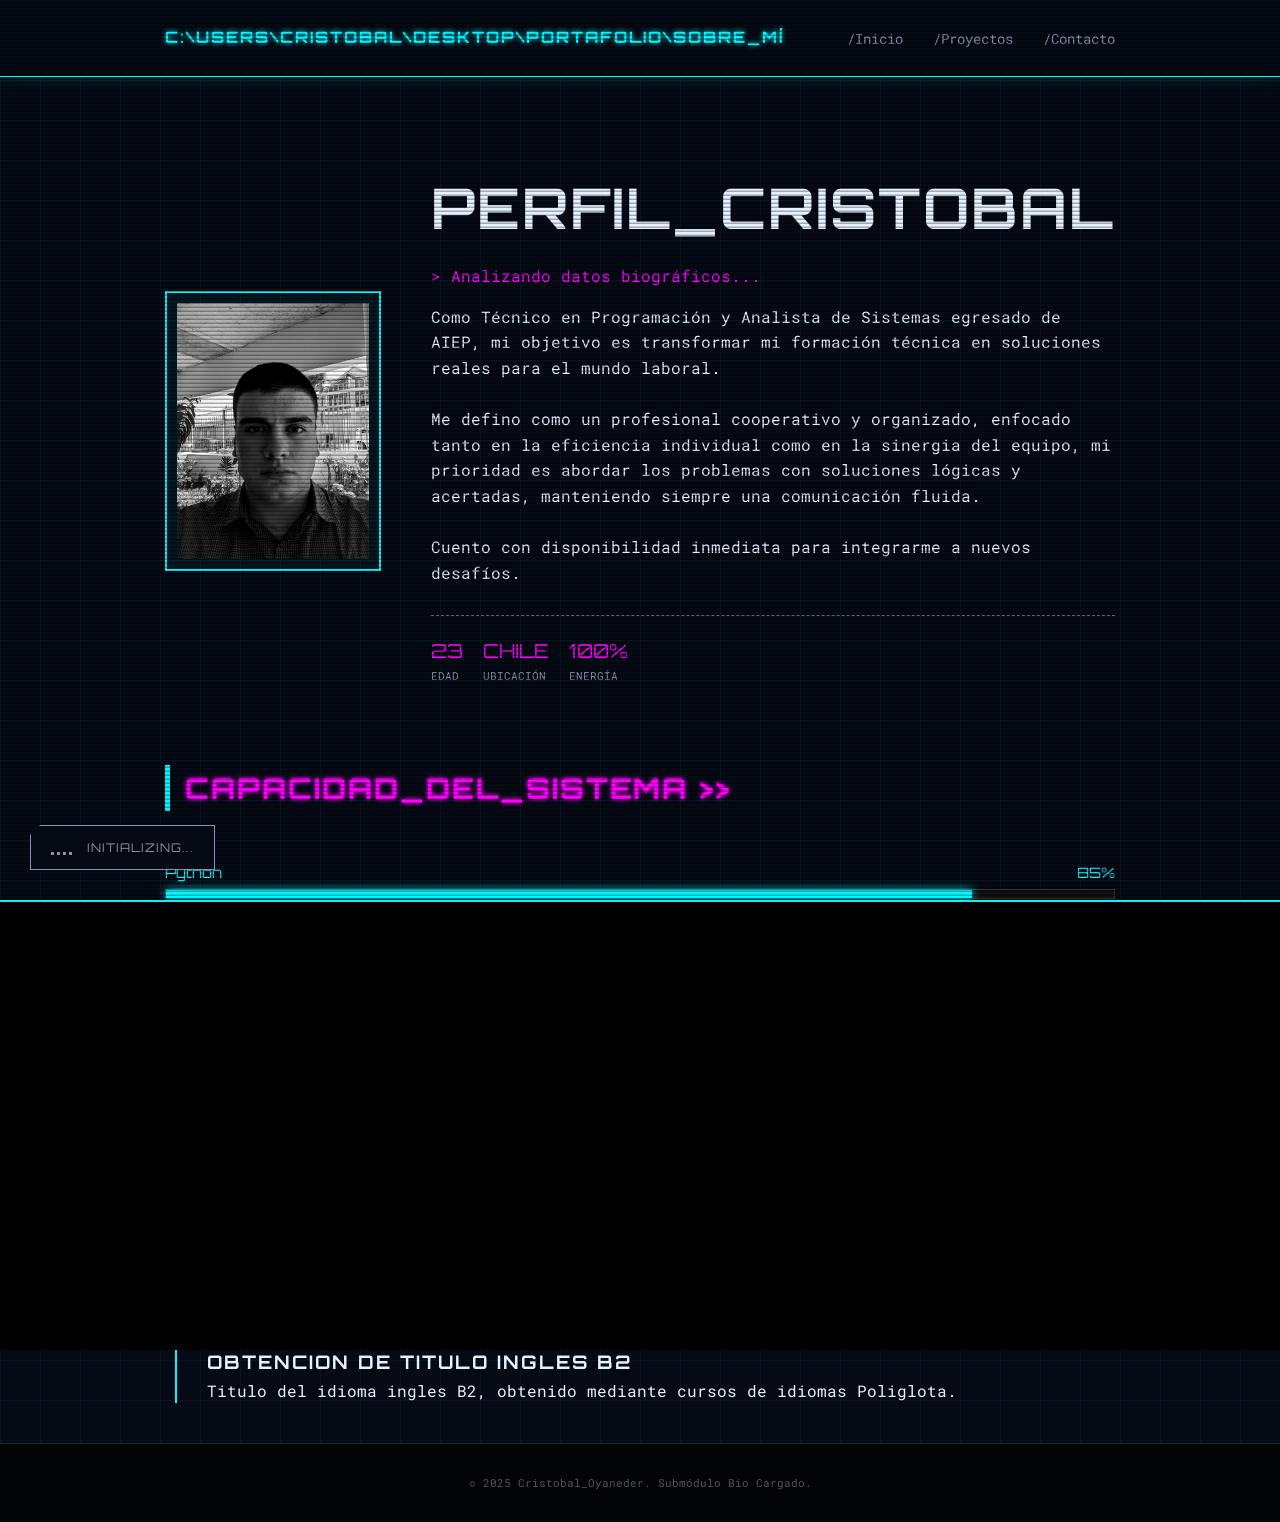
==== about.html @ bceaa138 "Add files via upload" ====
<!DOCTYPE html>
<html lang="es">
<head>
    <meta charset="UTF-8">
    <meta name="viewport" content="width=device-width, initial-scale=1.0">
    <title>Sobre Mí // SYSTEM_INFO</title>
    <link rel="stylesheet" href="style.css">
    <link href="https://fonts.googleapis.com/css2?family=Orbitron:wght@400;700&family=Roboto+Mono:wght@300;400&display=swap" rel="stylesheet">
</head>
<body>

  <div class="shutter-container">
    <div class="shutter top-shutter"></div>
    <div class="loading-text">ACCESO_CONCEDIDO</div>
    <div class="shutter bottom-shutter"></div>
  </div>

    <div class="scanlines"></div>

    <header>
        <nav class="container">
            <div class="logo">C:\Users\Cristobal\Desktop\Portafolio\Sobre_mí</div>
            <ul class="nav-links">
                <li><a href="index.html">/Inicio</a></li>
                <li><a href="index.html#projects">/Proyectos</a></li>
                <li><a href="contact.html">/Contacto</a></li>
            </ul>
        </nav>
    </header>

    <section class="container" style="margin-top: 100px;">
        
        <div class="about-grid">
            <div class="profile-frame">
                <img src="img/FotoPersonal.jpg" alt="Avatar Cyberpunk">
                <div class="frame-decor"></div>
            </div>
            
            <div class="bio-text">
                <h1 class="glitch-text" data-text="PERFIL_USUARIO">PERFIL_CRISTOBAL</h1>
                <p class="subtitle terminal-text">> Analizando datos biográficos...</p>
                <p>
                    Como Técnico en Programación y Analista de Sistemas egresado de AIEP, mi objetivo es transformar mi formación técnica en soluciones reales para el mundo laboral. 
                    <br><br>
                    Me defino como un profesional cooperativo y organizado, enfocado tanto en la eficiencia individual como en la sinergia del equipo, mi prioridad es abordar los problemas con soluciones lógicas y acertadas, manteniendo siempre una comunicación fluida. 
                    <br><br>
                    Cuento con disponibilidad inmediata para integrarme a nuevos desafíos.
                </p>
                
                <div class="stats-box">
                    <div class="stat">
                        <span class="stat-num">23</span>
                        <span class="stat-label">EDAD</span>
                    </div>
                    <div class="stat">
                        <span class="stat-num">CHILE</span>
                        <span class="stat-label">UBICACIÓN</span>
                    </div>
                    <div class="stat">
                        <span class="stat-num">100%</span>
                        <span class="stat-label">ENERGÍA</span>
                    </div>
                </div>
            </div>
        </div>

        <div class="skills-section">
            <h2 class="section-title">CAPACIDAD_DEL_SISTEMA >></h2>
            
            <div class="skill-container">
                <div class="skill-info">
                    <span>Python</span>
                    <span>85%</span>
                </div>
                <div class="progress-bar"><div class="progress-fill" style="width: 85%;"></div></div>
            </div>

            <div class="skill-container">
                <div class="skill-info">
                    <span>HTML/CSS </span>
                    <span>90%</span>
                </div>
                <div class="progress-bar"><div class="progress-fill fill-pink" style="width: 90%;"></div></div>
            </div>

            <div class="skill-container">
                <div class="skill-info">
                    <span>JavaScript</span>
                    <span>60%</span>
                </div>
                <div class="progress-bar"><div class="progress-fill" style="width: 60%;"></div></div>
            </div>
        </div>

        <div class="history-section">
            <h2 class="section-title">REGISTRO_DE_ACTIVIDAD (LOGS) >></h2>
            
            <div class="timeline">
                <div class="timeline-item">
                    <span class="date">2023 // EDUCACION</span>
                    <h3>Egresado AIEP en Programacion y Analisis de Sistema</h3>
                    <p>Egresado de la Academia de Idiomas y Estudios Profesionales de la ciudad de San Antonio.</p>
                </div>

                <div class="timeline-item">
                    <span class="date">2024 // EDUCACIÓN</span>
                    <h3>Obtencion de titulo ingles B2</h3>
                    <p>Titulo del idioma ingles B2, obtenido mediante cursos de idiomas Poliglota.</p>
                </div>
            </div>
        </div>

    </section>

    <footer>
        <p>© 2025 Cristobal_Oyaneder. Submódulo Bio Cargado.</p>
    </footer>


   <div class="music-player">
    <div id="youtube-player"></div> 
    
    <button id="music-toggle" class="music-btn">
        <div class="equalizer">
            <span class="bar"></span>
            <span class="bar"></span>
            <span class="bar"></span>
            <span class="bar"></span>
        </div>
        <span class="music-text">INITIALIZING...</span>
    </button>
  </div>

   <script src="script.js"></script>

</body>


</div>

</html>
---- style.css ----
/* --- Variables Cyberpunk --- */
:root {
    --bg-dark: #050a14; /* Fondo muy oscuro casi negro */
    --bg-card: #0a1120; /* Fondo un poco más claro para tarjetas */
    --text-primary: #e6f1ff;
    --text-secondary: #8892b0;
    
    /* Colores Neón Principales */
    --neon-cyan: #00f7ff;
    --neon-pink: #ff00ff;
    
    --spacing: 80px;
}

html {
    scroll-behavior: smooth;
    scroll-padding-top: 100px; 
}


/* --- ESTILOS DE LA ANIMACIÓN --- */

/* Contenedor principal de las puertas */
.shutter-container {
    position: fixed;
    top: 0; left: 0; width: 100%; height: 100%;
    z-index: 9999;
    pointer-events: none; 
    display: flex;
    flex-direction: column;
}


.shutter {
    background-color: #000; /* Color de las puertas */
    width: 100%;
    height: 50%;
    position: relative;
    transition: transform 0.6s cubic-bezier(0.7, 0, 0.3, 1); /* Movimiento suave */
}

/* Puerta de arriba */
.top-shutter {
    border-bottom: 2px solid var(--neon-cyan); /* Línea neón */
    transform-origin: top;
    animation: openTop 1.5s forwards 0.2s; /* Se abre sola al cargar */
}

/* Puerta de abajo */
.bottom-shutter {
    border-top: 2px solid var(--neon-cyan); /* Línea neón */
    transform-origin: bottom;
    animation: openBottom 1.5s forwards 0.2s; /* Se abre sola al cargar */
}

/* Texto central */
.loading-text {
    position: absolute;
    top: 40%; left: 50%;
    transform: translate(-50%, -50%);
    color: var(--neon-pink);
    font-family: 'Orbitron', sans-serif;
    letter-spacing: 4px;
    z-index: 10000;
    animation: fadeText 0.5s forwards 0.3s;
}

/* === ESTADO CERRADO  === */
.shutter-closed .top-shutter {
    transform: translateY(0) !important; /* Forzar cierre */
    animation: none; /* Anular apertura */
}

.shutter-closed .bottom-shutter {
    transform: translateY(0) !important;
    animation: none;
}

.shutter-closed .loading-text {
    opacity: 1;
    animation: blinkText 0.2s infinite;
}

.shutter-closed {
    pointer-events: all; /* Bloquear clicks mientras carga la otra página */
}

/* === KEYFRAMES (Las instrucciones de movimiento) === */
@keyframes openTop {
    0% { transform: translateY(0); }
    100% { transform: translateY(-100%); }
}

@keyframes openBottom {
    0% { transform: translateY(0); }
    100% { transform: translateY(100%); }
}

@keyframes fadeText {
    to { opacity: 0; }
}

@keyframes blinkText {
    from { opacity: 1; } to { opacity: 0.5; }
}

/* --- Reset básico --- */
* { margin: 0; padding: 0; box-sizing: border-box; }

body {
    font-family: 'Roboto Mono', monospace; /* Fuente tipo código */
    background-color: var(--bg-dark);
    /* Patrón de rejilla sutil en el fondo */
    background-image: 
        linear-gradient(rgba(0, 247, 255, 0.05) 1px, transparent 1px),
        linear-gradient(90deg, rgba(0, 247, 255, 0.05) 1px, transparent 1px);
    background-size: 40px 40px;
    color: var(--text-primary);
    line-height: 1.6;
    overflow-x: hidden;
}

/* --- Efecto Scanlines (Líneas de monitor) --- */
.scanlines {
    position: fixed;
    top: 0; left: 0; width: 100%; height: 100%;
    background: repeating-linear-gradient(
        to bottom,
        transparent 0px,
        transparent 2px,
        rgba(0, 0, 0, 0.5) 3px,
        rgba(0, 0, 0, 0.5) 4px
    );
    pointer-events: none; /* Permite hacer clic a través de ellas */
    z-index: 999;
    opacity: 0.6;
}

/* --- Tipografía & Utilidades --- */
h1, h2, h3, .logo {
    font-family: 'Orbitron', sans-serif;
    text-transform: uppercase;
    letter-spacing: 2px;
}

.container {
    max-width: 1000px;
    margin: 0 auto;
    padding: 0 25px;
}

a { text-decoration: none; transition: all 0.3s ease; }
ul { list-style: none; }

/* --- Header --- */
header {
    padding: 25px 0;
    position: sticky;
    top: 0;
    background: rgba(5, 10, 20, 0.9);
    border-bottom: 1px solid var(--neon-cyan);
    box-shadow: 0 0 15px rgba(0, 247, 255, 0.2);
    z-index: 100;
    backdrop-filter: blur(5px);
}

nav { display: flex; justify-content: space-between; align-items: center; }

.logo {
    color: var(--neon-cyan);
    font-weight: 700;
    text-shadow: 0 0 5px var(--neon-cyan);
}

.nav-links { display: flex; gap: 30px; }
.nav-links a {
    color: var(--text-secondary);
    font-size: 0.9rem;
    position: relative;
}
.nav-links a:hover {
    color: var(--neon-cyan);
    text-shadow: 0 0 5px var(--neon-cyan);
}

/* --- Hero Section --- */
#hero { padding-top: 120px; padding-bottom: var(--spacing); }

.terminal-text { color: var(--neon-pink); margin-bottom: 15px; }

h1 {
    font-size: 3.5rem;
    line-height: 1.1;
    margin-bottom: 25px;
}

.highlight {
    color: var(--neon-cyan);
    text-shadow: 0 0 10px var(--neon-cyan), 0 0 20px var(--neon-cyan);
}

/* Efecto Glitch al pasar el mouse */
.glitch-text:hover {
    animation: glitch-skew 0.5s infinite linear alternate-reverse;
}
@keyframes glitch-skew {
    0% { transform: skew(0deg); }
    20% { transform: skew(-2deg); color: var(--neon-pink); text-shadow: 2px 0 var(--neon-cyan); }
    40% { transform: skew(0deg); }
    60% { transform: skew(2deg); color: var(--neon-cyan); text-shadow: -2px 0 var(--neon-pink); }
    80% { transform: skew(0deg); }
    100% { transform: skew(0deg); }
}

.description {
    font-size: 1.2rem;
    color: var(--text-secondary);
    max-width: 600px;
    margin-bottom: 50px;
}

/* --- Botones Neón --- */
.btn {
    display: inline-block;
    padding: 15px 30px;
    font-family: 'Orbitron', sans-serif;
    font-weight: 700;
    letter-spacing: 1px;
    border: 2px solid;
    position: relative;
    overflow: hidden;
    z-index: 1;
}

.btn-neon {
    background-color: transparent;
    border-color: var(--neon-cyan);
    color: var(--neon-cyan);
    box-shadow: 0 0 10px rgba(0, 247, 255, 0.3);
}

.btn-neon:hover {
    background-color: var(--neon-cyan);
    color: var(--bg-dark);
    box-shadow: 0 0 20px var(--neon-cyan), 0 0 40px var(--neon-cyan);
}

/* --- Proyectos --- */
#projects { padding: var(--spacing) 0; }

.section-title {
    font-size: 1.8rem;
    margin-bottom: 50px;
    color: var(--neon-pink);
    text-shadow: 0 0 5px var(--neon-pink);
    border-left: 5px solid var(--neon-cyan);
    padding-left: 15px;
}

.grid {
    display: grid;
    grid-template-columns: repeat(auto-fit, minmax(280px, 1fr));
    gap: 40px;
}

/* Tarjetas Cyberpunk */
.cyber-card {
    background-color: var(--bg-card);
    border: 1px solid var(--neon-cyan);
    padding: 30px;
    position: relative;
    transition: 0.3s ease;
    box-shadow: 0 0 5px rgba(0, 247, 255, 0.1);
    
    /* Esquina cortada (efecto tecnológico) */
    clip-path: polygon(0 0, 100% 0, 100% 85%, 90% 100%, 0 100%);
}

.cyber-card:hover {
    box-shadow: 0 0 20px rgba(0, 247, 255, 0.4);
    transform: translateY(-5px);
    border-color: var(--neon-pink);
}

.cyber-card h3 {
    color: var(--neon-cyan);
    margin-bottom: 15px;
}
.cyber-card:hover h3 { color: var(--neon-pink); }

.cyber-card p {
    color: var(--text-secondary);
    margin-bottom: 25px;
    font-size: 0.9rem;
}

.link-cyber {
    color: var(--neon-pink);
    font-weight: 700;
    font-family: 'Orbitron';
    font-size: 0.8rem;
}
.link-cyber:hover {
    text-shadow: 0 0 10px var(--neon-pink);
    letter-spacing: 1px;
}

/* --- Contacto & Footer --- */
#contact {
    padding: var(--spacing) 0;
    text-align: center;
    border-top: 2px solid var(--neon-pink);
    background: linear-gradient(to bottom, var(--bg-dark), #0a000a);
    box-shadow: 0 -10px 20px rgba(255, 0, 255, 0.1);
}

#contact p {
    margin-bottom: 30px;
    color: var(--text-secondary);
}

.btn-neon-outline {
    border: 2px solid var(--neon-pink);
    color: var(--neon-pink);
    box-shadow: 0 0 10px rgba(255, 0, 255, 0.3);
}
.btn-neon-outline:hover {
    background-color: var(--neon-pink);
    color: var(--bg-dark);
    box-shadow: 0 0 30px var(--neon-pink);
}

.socials {
    margin-top: 50px;
    display: flex; justify-content: center; gap: 25px;
}

.socials a {
    color: var(--text-secondary);
    font-family: 'Orbitron';
    font-size: 0.8rem;
}
.socials a:hover {
    color: var(--neon-cyan);
    text-shadow: 0 0 5px var(--neon-cyan);
}

footer {
    text-align: center;
    padding: 30px 0;
    border-top: 1px solid #222;
    font-size: 0.7rem;
    color: #555;
    background-color: #020408;
}

/* Móvil */
@media (max-width: 768px) {
    h1 { font-size: 2.2rem; }
    .nav-links { display: none; }
    .cyber-card { clip-path: none; /* Simplificar en móvil */ }
}

/* Estructura de dos columnas para foto y bio */
.about-grid {
    display: grid;
    grid-template-columns: 1fr 2fr; /* La columna de texto es el doble de ancha */
    gap: 50px;
    margin-bottom: 80px;
    align-items: center;
}

/* Marco de la foto */
.profile-frame {
    position: relative;
    border: 2px solid var(--neon-cyan);
    padding: 10px;
    background: rgba(0, 247, 255, 0.05);
}

/* Decoración de esquinas */
.profile-frame img {
    width: 100%;
    display: block;
    filter: grayscale(100%) contrast(1.2); /* Foto en blanco y negro alto contraste */
    transition: 0.5s ease;
}


.profile-frame:hover img {
    filter: grayscale(0%); /* Al pasar el mouse se ve a color */
}

/* Cuadros de estadísticas (Edad, Ubicación, etc) */
.stats-box {
    display: flex;
    gap: 20px;
    margin-top: 30px;
    border-top: 1px dashed var(--text-secondary);
    padding-top: 20px;
}

.stat {
    display: flex;
    flex-direction: column;
}

.stat-num {
    font-family: 'Orbitron';
    font-size: 1.2rem;
    color: var(--neon-pink);
}

.stat-label {
    font-size: 0.7rem;
    color: var(--text-secondary);
}

/* Barras de Habilidades */
.skills-section { margin-bottom: 80px; }

.skill-container { margin-bottom: 25px; }

.skill-info {
    display: flex;
    justify-content: space-between;
    margin-bottom: 5px;
    font-family: 'Orbitron';
    font-size: 0.9rem;
    color: var(--neon-cyan);
}

.progress-bar {
    width: 100%;
    height: 10px;
    background-color: #111;
    border: 1px solid #333;
}

.progress-fill {
    height: 100%;
    background-color: var(--neon-cyan);
    box-shadow: 0 0 10px var(--neon-cyan);
    position: relative;
}

/* Efecto de brillo animado */
.fill-pink {
    background-color: var(--neon-pink);
    box-shadow: 0 0 10px var(--neon-pink);
}

/* Línea de Tiempo (Logs) */
.timeline {
    border-left: 2px solid var(--neon-cyan);
    padding-left: 30px;
    margin-left: 10px;
}

/* Cada ítem de la línea de tiempo */
.timeline-item {
    margin-bottom: 40px;
    position: relative;
}

/* El puntito en la línea de tiempo */
.timeline-item::before {
    content: '';
    position: absolute;
    left: -36px; /* Ajuste para que quede sobre la línea */
    top: 5px;
    width: 10px;
    height: 10px;
    background-color: var(--bg-dark);
    border: 2px solid var(--neon-pink);
    box-shadow: 0 0 5px var(--neon-pink);
}

/* Título del evento */
.date {
    color: var(--neon-pink);
    font-family: 'Orbitron';
    font-size: 0.8rem;
    display: block;
    margin-bottom: 5px;
}

/* Responsivo para About */
@media (max-width: 768px) {
    .about-grid {
        grid-template-columns: 1fr; /* Una sola columna en celular */
        text-align: center;
    }
    
    .stats-box {
        justify-content: center;
    }
    
    .timeline {
        margin-left: 0;
    }
}


/* =========================================
   ESTILOS ESPECÍFICOS PARA CONTACT.HTML
   ========================================= */

.contact-section {
    margin-top: 100px;
    margin-bottom: 100px;
    text-align: center;
}

/* Grid para organizar las cajas de contacto */
.contact-grid {
    display: grid;
    grid-template-columns: repeat(auto-fit, minmax(300px, 1fr));
    gap: 40px;
    margin-top: 60px;
    text-align: left;
}

/* Estilo base para las cajas tipo terminal */
.cyber-terminal-box {
    background: rgba(0, 247, 255, 0.05);
    border: 1px solid var(--neon-cyan);
    padding: 30px;
    position: relative;
    /* Esquinas recortadas tecnológicas */
    clip-path: polygon(
        0 0, 
        100% 0, 
        100% calc(100% - 20px), 
        calc(100% - 20px) 100%, 
        0 100%
    );
}

/* Encabezado de la "terminal" */
.terminal-header {
    color: var(--neon-pink);
    margin-bottom: 20px;
    font-size: 1.1rem;
}

/* Caja Principal (Email) - Más destacada */
.primary-box {
    border-width: 2px;
    box-shadow: 0 0 15px rgba(0, 247, 255, 0.1);
}

/* Botón grande centrado */
.big-btn {
    width: 100%;
    text-align: center;
    margin: 25px 0;
    font-size: 1.1rem;
}

/* Línea de estado al final de la caja */
.status-line {
    font-size: 0.7rem;
    color: var(--neon-cyan);
    font-family: 'Orbitron';
    opacity: 0.7;
    border-top: 1px dashed var(--text-secondary);
    padding-top: 15px;
}

/* Caja Secundaria (Redes) */
.secondary-box {
    border-color: var(--text-secondary);
}
.secondary-box:hover {
    border-color: var(--neon-cyan); /* Se ilumina al pasar el mouse */
}

/* Grid para los enlaces sociales */
.social-grid {
    display: flex;
    flex-direction: column;
    gap: 15px;
    margin-top: 25px;
}

/* Estilo para cada enlace social */
.social-node {
    font-family: 'Orbitron';
    color: var(--text-secondary);
    padding: 10px;
    border: 1px solid transparent;
    transition: 0.3s;
    background: rgba(0,0,0,0.2);
}

/* Efecto al pasar el mouse */
.social-node:hover {
    color: var(--neon-pink);
    border-color: var(--neon-pink);
    padding-left: 20px; /* Efecto de desplazamiento */
    box-shadow: 0 0 10px rgba(255, 0, 255, 0.2) inset;
}

/* --- REPRODUCTOR DE MÚSICA FIJO EN LA ESQUINA --- */

/* El contenedor fijo en la esquina */
.music-player {
    position: fixed;
    bottom: 30px;
    left: 30px;
    z-index: 1000;
}

/* boton del reproductor */
.music-btn {
    background: rgba(5, 10, 20, 0.9); /* Fondo oscuro semitransparente */
    border: 1px solid var(--text-secondary); /* Borde gris inicial */
    color: var(--text-secondary);
    
    /* Dimensiones y Flexbox */
    height: 45px;
    padding: 0 20px;
    display: flex;
    align-items: center;
    gap: 15px;
    
    cursor: pointer;
    font-family: 'Orbitron', sans-serif;
    font-size: 0.75rem;
    transition: all 0.3s ease;
    
    /* corte geométrico */
    clip-path: polygon(10px 0, 100% 0, 100% 100%, 0 100%, 0 10px);
    
    /* Para mantenerlo minimalista, limitamos el ancho máximo */
    max-width: 260px; 
    overflow: hidden;
}

/* Efecto Hover (Al pasar el mouse) */
.music-btn:hover {
    border-color: var(--neon-cyan);
    box-shadow: 0 0 15px rgba(0, 247, 255, 0.2);
    color: var(--neon-cyan);
}

/* estado cuando está sonando */
.music-btn.playing {
    border-color: var(--neon-pink);
    color: var(--text-primary); /* Texto blanco brillante */
    box-shadow: 0 0 10px rgba(255, 0, 255, 0.2);
    background: rgba(20, 5, 20, 0.9);
}

/* texto de la canción */
.music-text {
    display: inline-block;
    white-space: nowrap;      /* Fuerza el texto a una sola línea */
    overflow: hidden;         /* Oculta lo que se salga del ancho */
    text-overflow: ellipsis;  /* Pone "..." si el texto es muy largo y está quieto */
    max-width: 160px;         /* Espacio reservado para el texto */
    vertical-align: middle;
    letter-spacing: 1px;
}

/* animacion del texto cuando está sonando */
.music-btn.playing .music-text {
    text-overflow: clip; /* Quitamos los "..." para que pueda moverse */
    
    /* Máscara para que el texto se desvanezca en los bordes suavemente */
    -webkit-mask-image: linear-gradient(90deg, transparent 0%, #000 10%, #000 90%, transparent 100%);
    mask-image: linear-gradient(90deg, transparent 0%, #000 10%, #000 90%, transparent 100%);
    
    /* La animación en sí */
    animation: scrollText 8s linear infinite;
}

/* Keyframes: Cómo se mueve el texto */
@keyframes scrollText {
    0% { transform: translateX(0); }
    20% { transform: translateX(0); } /* Pausa inicial para leer */
    100% { transform: translateX(-100%); } /* Desplazamiento a la izquierda */
}


/* efecto visual del ecualizador */
.equalizer {
    display: flex;
    gap: 3px;
    height: 15px;
    align-items: flex-end; /* Alineado abajo */
    min-width: 15px; /* Asegurar que no desaparezca */
}

.bar {
    width: 3px;
    background-color: var(--text-secondary);
    height: 3px; /* Altura inicial (punto) */
    transition: 0.2s;
}

/* Color al pasar el mouse */
.music-btn:hover .bar { background-color: var(--neon-cyan); }

/* Animación al sonar */
.music-btn.playing .bar { 
    background-color: var(--neon-pink); 
    animation: equalizerAnim 0.8s infinite ease-in-out alternate;
}

/* Movimiento de las barras */
@keyframes equalizerAnim {
    0% { height: 3px; }
    100% { height: 100%; }
}

/* Retrasos para que parezca aleatorio */
.bar:nth-child(1) { animation-delay: 0.1s; }
.bar:nth-child(2) { animation-delay: 0.3s; }
.bar:nth-child(3) { animation-delay: 0.0s; }
.bar:nth-child(4) { animation-delay: 0.2s; }

/* AJUSTE MÓVIL (Para que no tape contenido en celulares) */
@media (max-width: 768px) {
    .music-player {
        bottom: 15px;
        left: 15px;
    }
    .music-btn {
        max-width: 200px;
        padding: 0 15px;
    }
    .music-text {
        max-width: 100px; /* Texto más corto en celular */
        font-size: 0.65rem;
    }
}


/* Corrección de layout para que el footer se empuje hacia abajo */

/* Asegura que el footer esté al final de la página incluso con poco contenido */
#app-content {
    display: flex;
    flex-direction: column;
    min-height: 100vh; 
}

/* El footer se empuja hacia abajo */
footer {
    margin-top: auto !important; 
    width: 100%; }
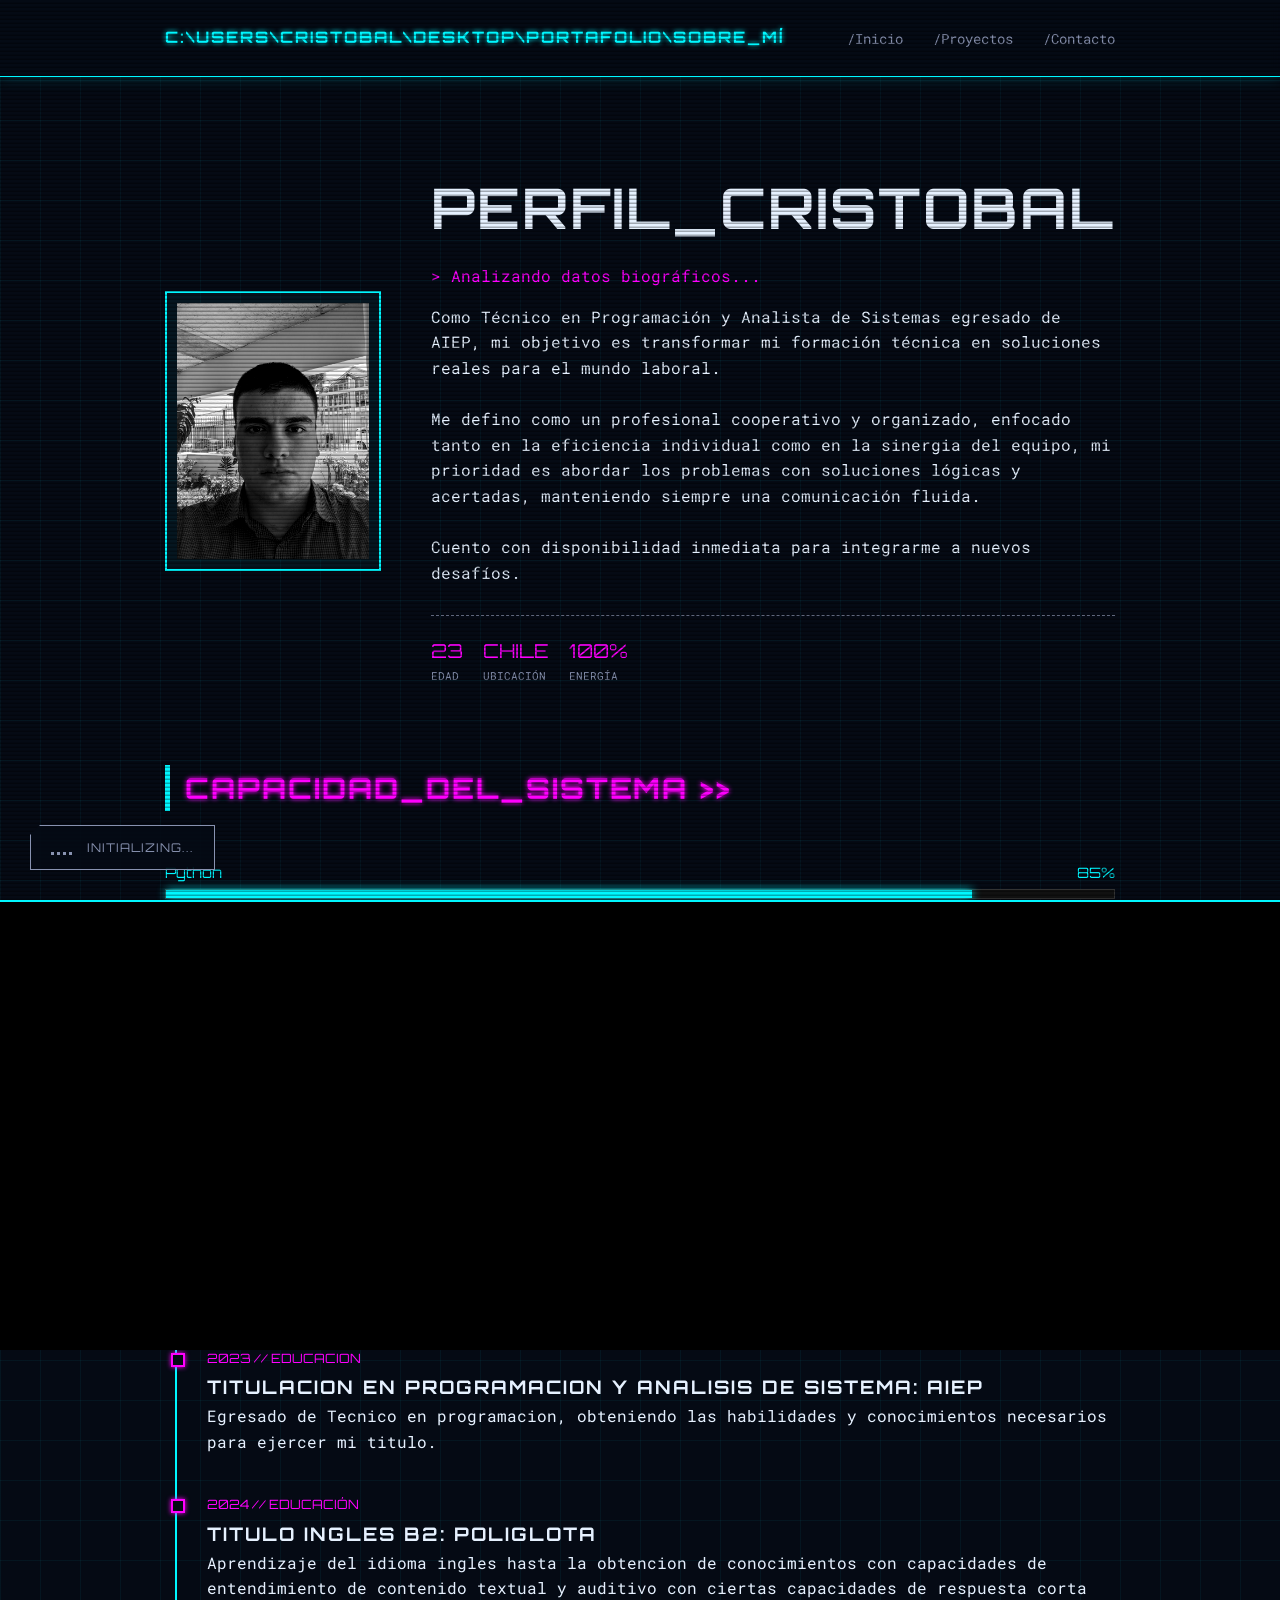
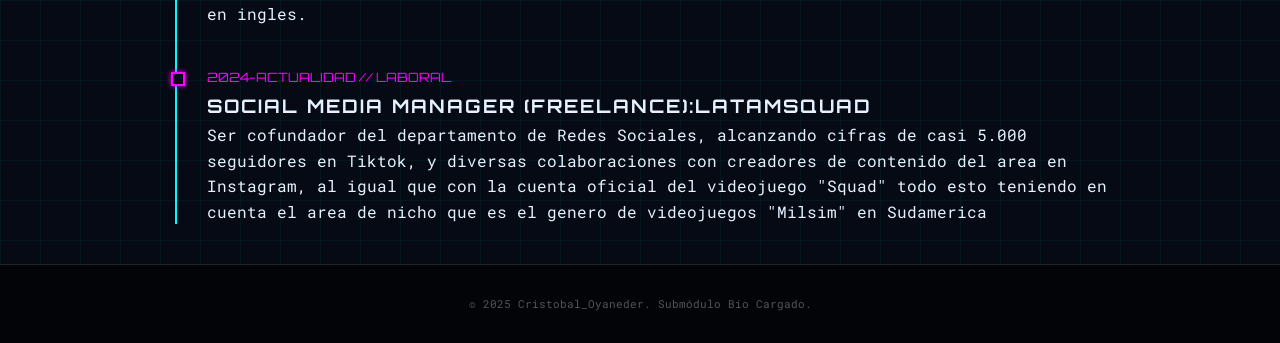
==== commit 2911ddfc: "V.1.1 Actualización descripciones" ====
--- a/about.html
+++ b/about.html
@@ -20,6 +20,14 @@
     <header>
         <nav class="container">
             <div class="logo">C:\Users\Cristobal\Desktop\Portafolio\Sobre_mí</div>
+
+            <button class="menu-toggle" aria-label="Abrir menú">
+             <span class="bar"></span>
+             <span class="bar"></span>
+             <span class="bar"></span>
+            </button>
+
+
             <ul class="nav-links">
                 <li><a href="index.html">/Inicio</a></li>
                 <li><a href="index.html#projects">/Proyectos</a></li>
@@ -96,17 +104,31 @@
             <h2 class="section-title">REGISTRO_DE_ACTIVIDAD (LOGS) >></h2>
             
             <div class="timeline">
+
+                <div class="timeline-item">
+                    <span class="date">2022 // PRACTICA LABORAL</span>
+                    <h3>WEB DEVELOPER: Solucion Solar SpA</h3>
+                    <p>Integracion de productos, enlaces, bot de comunicacion directa a WhatsApp y soporte, haciendo que la pagina sea funcionalmente sencilla de usar para el cliente promedio.</p>
+                </div>
+
                 <div class="timeline-item">
                     <span class="date">2023 // EDUCACION</span>
-                    <h3>Egresado AIEP en Programacion y Analisis de Sistema</h3>
-                    <p>Egresado de la Academia de Idiomas y Estudios Profesionales de la ciudad de San Antonio.</p>
+                    <h3>TITULACION EN PROGRAMACION Y ANALISIS DE SISTEMA: AIEP</h3>
+                    <p>Egresado de Tecnico en programacion, obteniendo las habilidades y conocimientos necesarios para ejercer mi titulo.</p>
                 </div>
 
                 <div class="timeline-item">
                     <span class="date">2024 // EDUCACIÓN</span>
-                    <h3>Obtencion de titulo ingles B2</h3>
-                    <p>Titulo del idioma ingles B2, obtenido mediante cursos de idiomas Poliglota.</p>
+                    <h3>TITULO INGLES B2: Poliglota</h3>
+                    <p>Aprendizaje del idioma ingles hasta la obtencion de conocimientos con capacidades de entendimiento de contenido textual y auditivo con ciertas capacidades de respuesta corta en ingles.</p>
                 </div>
+
+                <div class="timeline-item">
+                    <span class="date">2024-ACTUALIDAD // LABORAL</span>
+                    <h3>SOCIAL MEDIA MANAGER (FREELANCE):LatamSquad</h3>
+                    <p>Ser cofundador del departamento de Redes Sociales, alcanzando cifras de casi 5.000 seguidores en Tiktok, y diversas colaboraciones con creadores de contenido del area en Instagram, al igual que con la cuenta oficial del videojuego "Squad" todo esto teniendo en cuenta el area de nicho que es el genero de videojuegos "Milsim" en Sudamerica</p>
+                </div>
+
             </div>
         </div>
 
--- a/style.css
+++ b/style.css
@@ -12,9 +12,20 @@
     --spacing: 80px;
 }
 
-html {
+
+html, body {
+    width: 100%;             
+    max-width: 100%;         
+    overflow-x: hidden;      
+    margin: 0;               
+    padding: 0;
+    
+    
     scroll-behavior: smooth;
-    scroll-padding-top: 100px; 
+    scroll-padding-top: 100px;
+    
+    
+    background-color: var(--bg-dark); 
 }
 
 
@@ -354,12 +365,9 @@
     background-color: #020408;
 }
 
-/* Móvil */
-@media (max-width: 768px) {
-    h1 { font-size: 2.2rem; }
-    .nav-links { display: none; }
-    .cyber-card { clip-path: none; /* Simplificar en móvil */ }
-}
+/* =========================================
+   ESTILOS ESPECÍFICOS PARA ABOUT.HTML
+   ========================================= */
 
 /* Estructura de dos columnas para foto y bio */
 .about-grid {
@@ -491,14 +499,111 @@
         grid-template-columns: 1fr; /* Una sola columna en celular */
         text-align: center;
     }
+
+    .logo {
+        font-size: 0.75rem;       /* Reducir tamaño del logo */
+        max-width: 70%;           /* Limitar ancho */
+        white-space: nowrap;      /* Forzar en una sola línea */
+        overflow: hidden;         /* Ocultar desbordamiento */
+        text-overflow: ellipsis;  /* Poner "..." si es muy largo */
+    }
     
     .stats-box {
         justify-content: center;
     }
-    
-    .timeline {
-        margin-left: 0;
-    }
+    /* Ajustes para la línea de tiempo */
+    .timeline { 
+        margin-left: 0; /* Quitar margen izquierdo */
+    }
+
+    nav {
+        padding: 10px 0; /* Un poco menos de altura en móvil */
+    }
+
+    .section-title {
+        font-size: 1.1rem;         /* Letra más pequeña */
+        overflow-wrap: break-word; /* Romper si es muy larga */
+        word-break: break-word;
+        hyphens: auto;
+    }
+
+    h1, h2, h3 {
+        overflow-wrap: break-word;
+    }
+
+    .bio-text {
+        text-align: left;      
+        padding: 0 5px;        
+    }
+
+    .bio-text p {
+        font-size: 0.95rem;    
+        line-height: 1.6;      
+        margin-bottom: 20px;   
+    }
+    
+    
+    .bio-text h1 {
+        font-size: 1.8rem;
+        margin-bottom: 20px;
+        text-align: center;    
+    }
+
+    
+    .bio-text {
+        width: 100%;             
+        box-sizing: border-box;  
+        padding: 0 10px;         
+        overflow: hidden;       
+    }
+
+    
+    .bio-text h1 {
+        font-size: 1.6rem;       
+        word-wrap: break-word;   
+        line-height: 1.2;        
+        margin-bottom: 20px;
+    }
+
+    
+    .bio-text p {
+        font-size: 0.95rem;      
+        text-align: left;        
+        line-height: 1.6;        
+        max-width: 100%;         
+    }
+
+    .contact-section h1 {
+        font-size: 1.4rem;       
+        overflow-wrap: break-word; 
+        word-break: break-word;
+        line-height: 1.2;
+        margin-bottom: 20px;
+    }
+
+    
+    .contact-section {
+        padding: 0 10px;         
+        width: 100%;
+        box-sizing: border-box;
+        overflow-x: hidden;      
+    }
+
+    
+    .cyber-terminal-box {
+        padding: 20px 15px;      
+        width: 100%;             
+        box-sizing: border-box;  
+    }
+
+    
+    .big-btn {
+        font-size: 0.9rem;       
+        padding: 15px 5px;       
+        width: 100%;             
+        white-space: nowrap;     
+    }
+
 }
 
 
@@ -721,24 +826,6 @@
 .bar:nth-child(3) { animation-delay: 0.0s; }
 .bar:nth-child(4) { animation-delay: 0.2s; }
 
-/* AJUSTE MÓVIL (Para que no tape contenido en celulares) */
-@media (max-width: 768px) {
-    .music-player {
-        bottom: 15px;
-        left: 15px;
-    }
-    .music-btn {
-        max-width: 200px;
-        padding: 0 15px;
-    }
-    .music-text {
-        max-width: 100px; /* Texto más corto en celular */
-        font-size: 0.65rem;
-    }
-}
-
-
-/* Corrección de layout para que el footer se empuje hacia abajo */
 
 /* Asegura que el footer esté al final de la página incluso con poco contenido */
 #app-content {
@@ -750,4 +837,74 @@
 /* El footer se empuja hacia abajo */
 footer {
     margin-top: auto !important; 
-    width: 100%; }+    width: 100%; }
+
+    
+
+  /* --- INICIO DEL CÓDIGO MÓVIL  --- */
+
+/* Estilos del Botón Hamburguesa */
+.menu-toggle {
+    display: none; /* Oculto por defecto */
+    background: transparent;
+    border: 1px solid var(--neon-cyan);
+    cursor: pointer;
+    padding: 10px;
+    flex-direction: column;
+    gap: 5px;
+    z-index: 200;
+}
+
+.menu-toggle .bar {
+    width: 25px;  
+    height: 3px;
+    background-color: var(--neon-cyan);
+    transition: 0.3s;
+}
+
+/* Efecto al abrir menú (La X) */
+.menu-toggle.active .bar:nth-child(1) { transform: translateY(8px) rotate(45deg); background: var(--neon-pink); }
+.menu-toggle.active .bar:nth-child(2) { opacity: 0; }
+.menu-toggle.active .bar:nth-child(3) { transform: translateY(-8px) rotate(-45deg); background: var(--neon-pink); }
+
+/* --- RESPONSIVE (Solo para pantallas menores a 768px) --- */
+@media (max-width: 768px) {
+    
+    /* Mostrar el botón solo en móvil */
+    .menu-toggle { display: flex; }
+
+    /* Transformar la lista de links en un menú vertical */
+    .nav-links {
+        position: absolute;
+        top: 100%;
+        left: 0;
+        width: 100%;
+        background-color: rgba(5, 10, 20, 0.95); /* Fondo oscuro casi negro */
+        border-bottom: 2px solid var(--neon-pink);
+        flex-direction: column;
+        align-items: center;
+        padding: 20px 0;
+        gap: 20px;
+        
+        /* Oculto por defecto */
+        display: none; 
+    }
+
+    /* Clase mágica que JS activará para mostrar el menú */
+    .nav-links.active {
+        display: flex;
+    }
+
+    .nav-links a {
+        font-size: 1.2rem;
+        width: 100%;
+        display: block;
+        text-align: center;
+        padding: 10px 0;
+    }
+
+    /* Ajustes para que el resto de la página se vea bien en celular */
+    .about-grid, .contact-grid { grid-template-columns: 1fr; }
+    h1 { font-size: 2rem; }
+    .music-text { display: none; } /* Ocultar texto música para ahorrar espacio */
+}  
